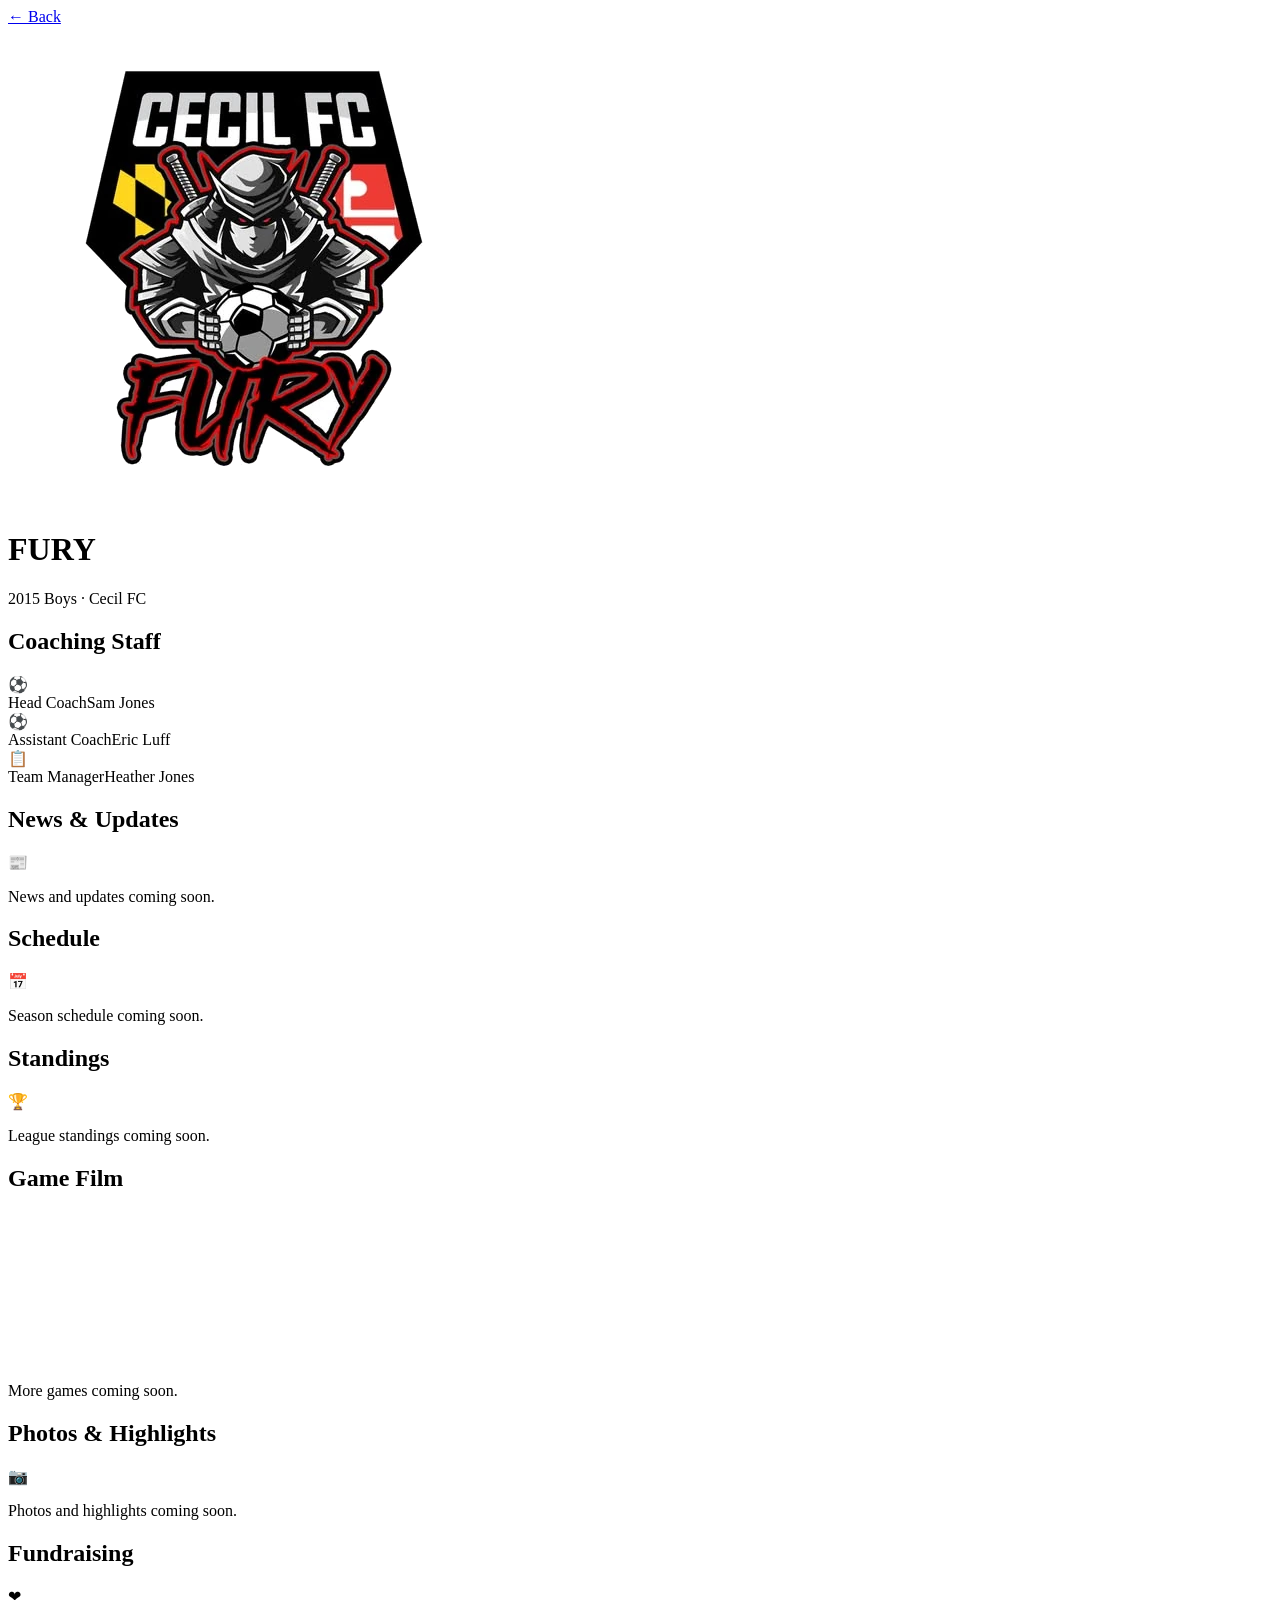
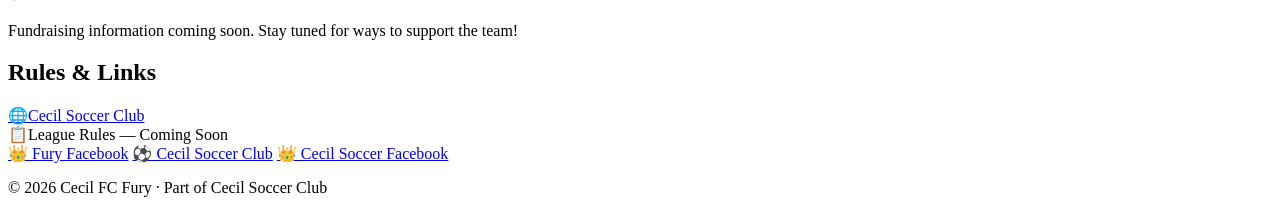
==== fury/index.html @ 48a92edd "Add Fury team page" ====
<!DOCTYPE html>
<html lang="en">
<head><meta charset="UTF-8"><meta name="viewport" content="width=device-width,initial-scale=1.0">
<title>Cecil FC Fury | 2015 Boys</title>
<link rel="stylesheet" href="../assets/css/team.css">
</head>
<body class="team-page fury-page">
<header class="team-header fury-header">
<a href="../index.html" class="back-btn">&#8592; Back</a>
<div class="header-content">
<picture><source srcset="../assets/img/fury.webp" type="image/webp"><img src="../assets/img/fury.png" alt="Cecil FC Fury" class="header-crest"></picture>
<div class="header-text"><h1 class="header-title fury-text">FURY</h1><p class="header-sub">2015 Boys &middot; Cecil FC</p></div>
</div></header>
<main class="team-main">
<section class="team-section"><h2 class="section-title fury-text">Coaching Staff</h2>
<div class="coaches-grid">
<div class="coach-card"><div class="coach-icon">&#9917;</div><div class="coach-info"><span class="coach-role">Head Coach</span><span class="coach-name">Sam Jones</span></div></div>
<div class="coach-card"><div class="coach-icon">&#9917;</div><div class="coach-info"><span class="coach-role">Assistant Coach</span><span class="coach-name">Eric Luff</span></div></div>
<div class="coach-card"><div class="coach-icon">&#128203;</div><div class="coach-info"><span class="coach-role">Team Manager</span><span class="coach-name">Heather Jones</span></div></div>
</div></section>
<section class="team-section"><h2 class="section-title fury-text">News &amp; Updates</h2>
<div class="placeholder-box"><span class="placeholder-icon">&#128240;</span><p>News and updates coming soon.</p></div></section>
<section class="team-section"><h2 class="section-title fury-text">Schedule</h2>
<div class="placeholder-box"><span class="placeholder-icon">&#128197;</span><p>Season schedule coming soon.</p></div></section>
<section class="team-section"><h2 class="section-title fury-text">Standings</h2>
<div class="placeholder-box"><span class="placeholder-icon">&#127942;</span><p>League standings coming soon.</p></div></section>
<section class="team-section"><h2 class="section-title fury-text">Game Film</h2>
<div class="video-container"><iframe src="https://app.veo.co/matches/20260510-2015-boys-fury-vs-catonsville-sc-2014-blue-v3a23af3/embed" frameborder="0" allowfullscreen allow="autoplay; fullscreen" class="veo-embed"></iframe></div>
<p class="video-note">More games coming soon.</p></section>
<section class="team-section"><h2 class="section-title fury-text">Photos &amp; Highlights</h2>
<div class="placeholder-box"><span class="placeholder-icon">&#128247;</span><p>Photos and highlights coming soon.</p></div></section>
<section class="team-section"><h2 class="section-title fury-text">Fundraising</h2>
<div class="placeholder-box"><span class="placeholder-icon">&#10084;</span><p>Fundraising information coming soon. Stay tuned for ways to support the team!</p></div></section>
<section class="team-section"><h2 class="section-title fury-text">Rules &amp; Links</h2>
<div class="links-grid">
<a href="https://www.cecilsoccer.org/" target="_blank" class="link-card fury-link"><span class="link-icon">&#127760;</span><span>Cecil Soccer Club</span></a>
<div class="link-card link-placeholder"><span class="link-icon">&#128203;</span><span>League Rules &mdash; Coming Soon</span></div>
</div></section>
</main>
<footer class="team-footer">
<div class="footer-links">
<a href="https://www.facebook.com/cecilfc2015fury" target="_blank" class="footer-link">&#128081; Fury Facebook</a>
<a href="https://www.cecilsoccer.org/" target="_blank" class="footer-link">&#9917; Cecil Soccer Club</a>
<a href="https://www.facebook.com/CecilSoccer" target="_blank" class="footer-link">&#128081; Cecil Soccer Facebook</a>
</div>
<p class="footer-copy">&copy; 2026 Cecil FC Fury &middot; Part of Cecil Soccer Club</p>
</footer>
</body></html>
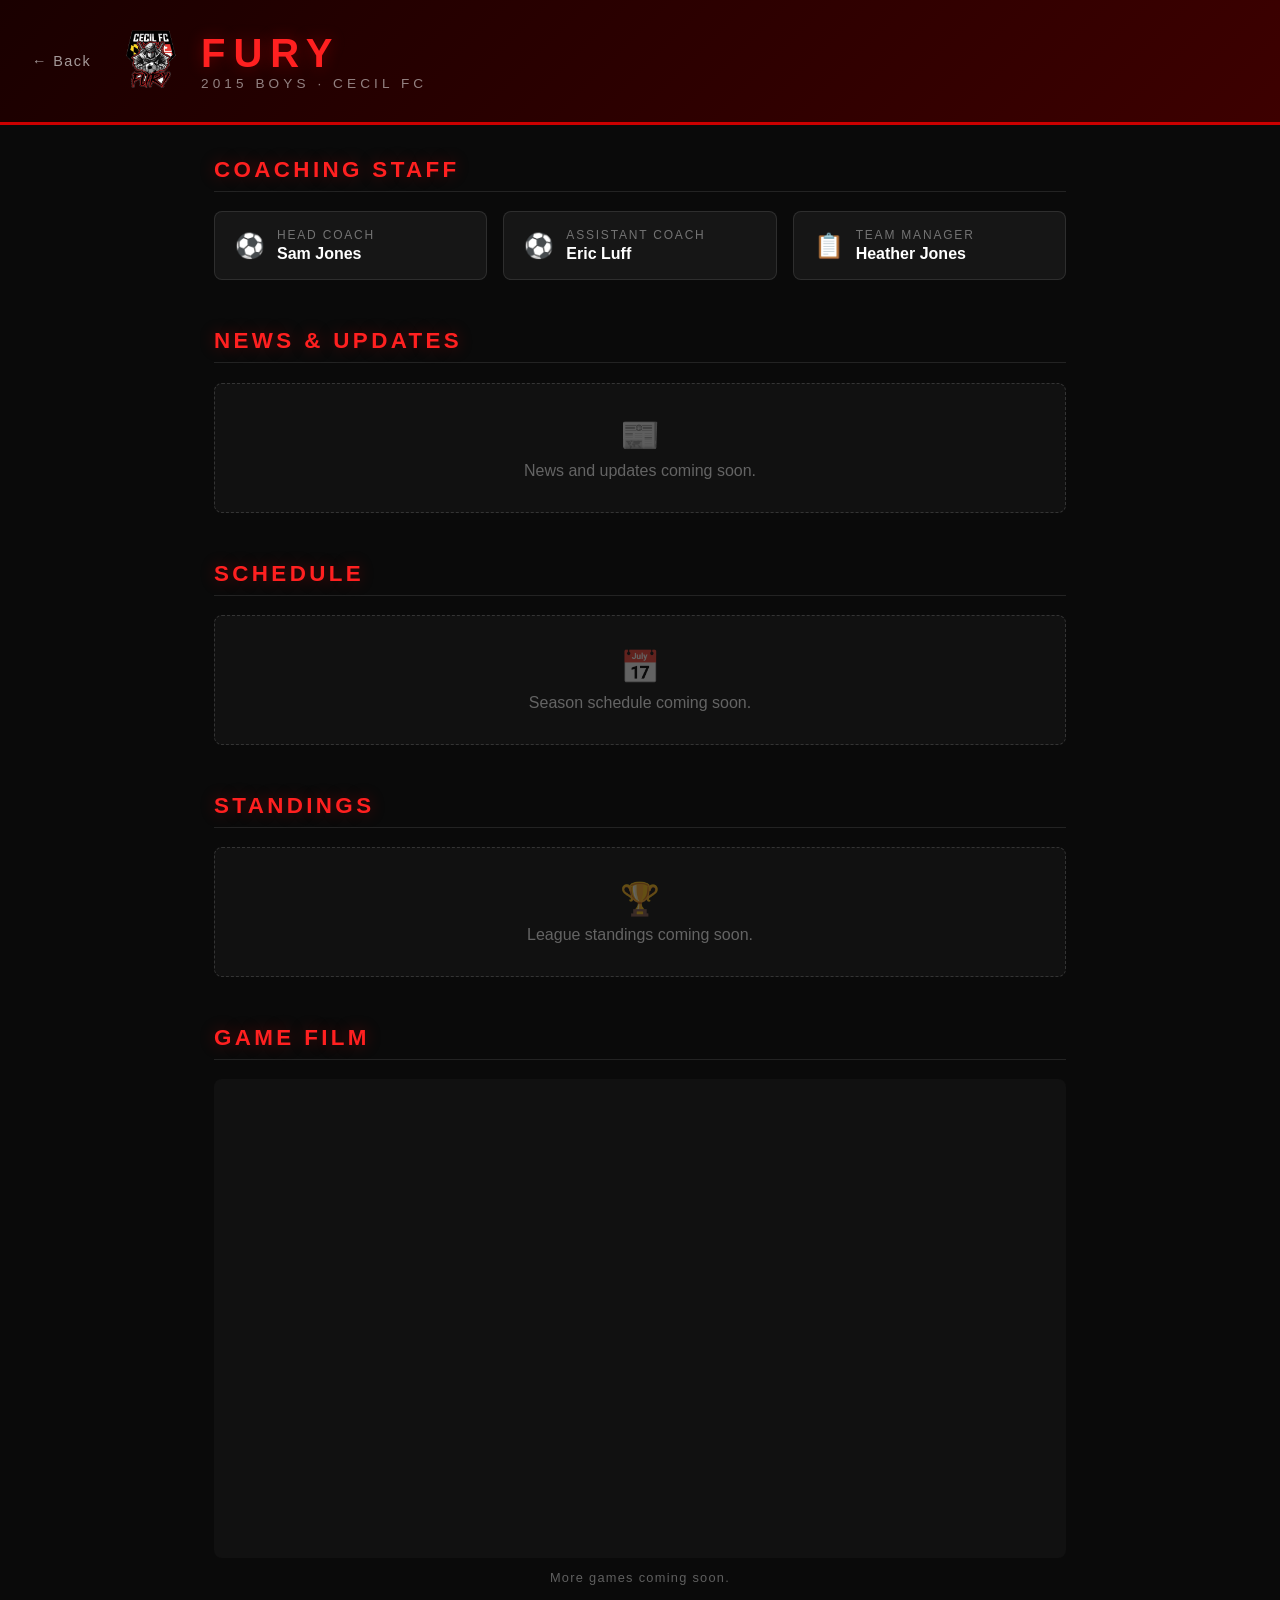
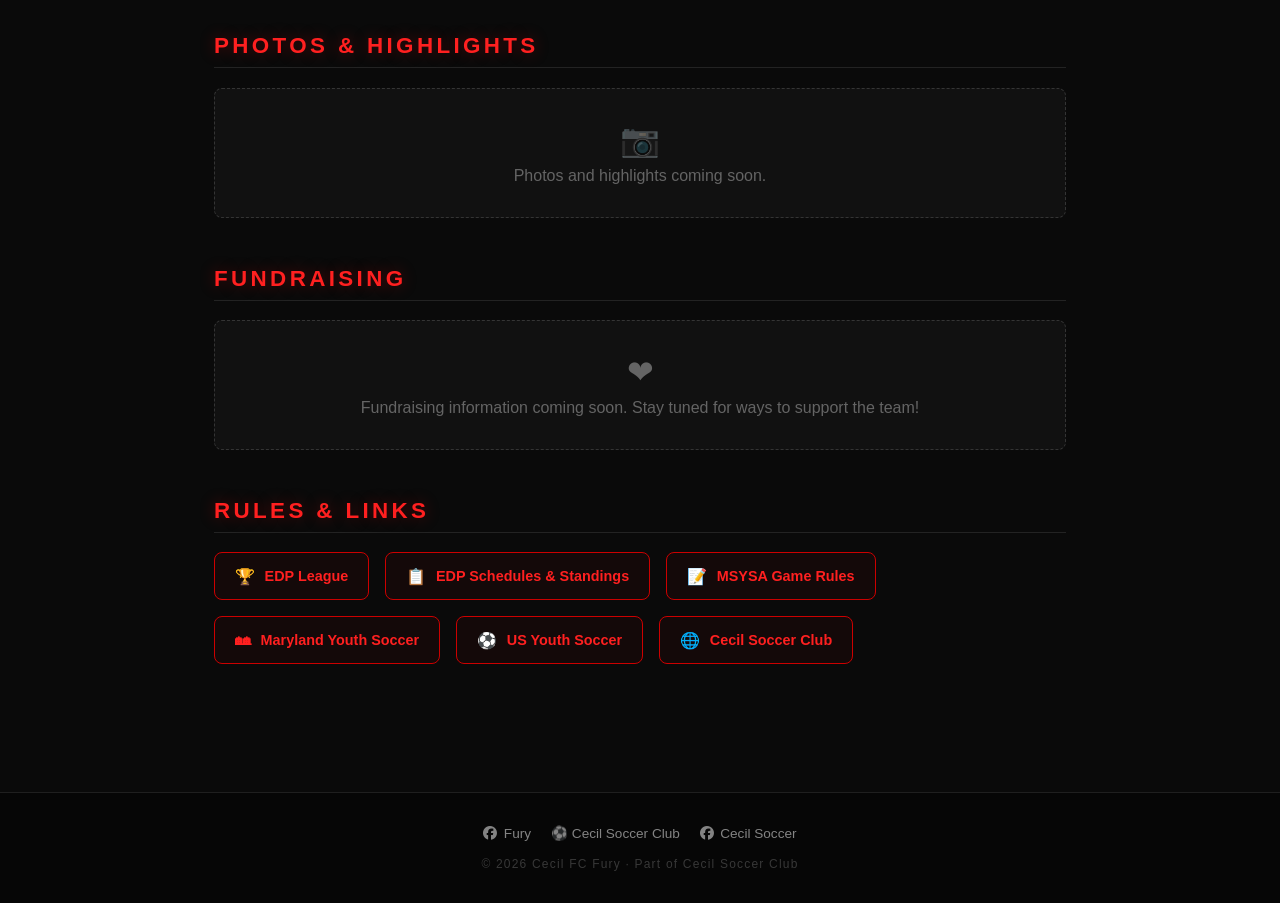
==== commit 0069460e: "Add FA icons to footer, full Rules & Links section (EDP, MSYSA, US Youth Soccer)" ====
--- a/fury/index.html
+++ b/fury/index.html
@@ -3,6 +3,7 @@
 <head><meta charset="UTF-8"><meta name="viewport" content="width=device-width,initial-scale=1.0">
 <title>Cecil FC Fury | 2015 Boys</title>
 <link rel="stylesheet" href="../assets/css/team.css">
+<link rel="stylesheet" href="https://cdnjs.cloudflare.com/ajax/libs/font-awesome/6.5.0/css/all.min.css">
 </head>
 <body class="team-page fury-page">
 <header class="team-header fury-header">
@@ -33,15 +34,19 @@
 <div class="placeholder-box"><span class="placeholder-icon">&#10084;</span><p>Fundraising information coming soon. Stay tuned for ways to support the team!</p></div></section>
 <section class="team-section"><h2 class="section-title fury-text">Rules &amp; Links</h2>
 <div class="links-grid">
+<a href="https://www.edpsoccer.com/edp-league/" target="_blank" class="link-card fury-link"><span class="link-icon">&#127942;</span><span>EDP League</span></a>
+<a href="https://www.edpsoccer.com/schedules-standings/" target="_blank" class="link-card fury-link"><span class="link-icon">&#128203;</span><span>EDP Schedules &amp; Standings</span></a>
+<a href="https://www.msysa.org/referee-resources/" target="_blank" class="link-card fury-link"><span class="link-icon">&#128221;</span><span>MSYSA Game Rules</span></a>
+<a href="https://www.msysa.org/" target="_blank" class="link-card fury-link"><span class="link-icon">&#127960;</span><span>Maryland Youth Soccer</span></a>
+<a href="https://www.usyouthsoccer.org/" target="_blank" class="link-card fury-link"><span class="link-icon">&#9917;</span><span>US Youth Soccer</span></a>
 <a href="https://www.cecilsoccer.org/" target="_blank" class="link-card fury-link"><span class="link-icon">&#127760;</span><span>Cecil Soccer Club</span></a>
-<div class="link-card link-placeholder"><span class="link-icon">&#128203;</span><span>League Rules &mdash; Coming Soon</span></div>
 </div></section>
 </main>
 <footer class="team-footer">
 <div class="footer-links">
-<a href="https://www.facebook.com/cecilfc2015fury" target="_blank" class="footer-link">&#128081; Fury Facebook</a>
+<a href="https://www.facebook.com/cecilfc2015fury" target="_blank" class="footer-link"><i class="fa-brands fa-facebook"></i> Fury</a>
 <a href="https://www.cecilsoccer.org/" target="_blank" class="footer-link">&#9917; Cecil Soccer Club</a>
-<a href="https://www.facebook.com/CecilSoccer" target="_blank" class="footer-link">&#128081; Cecil Soccer Facebook</a>
+<a href="https://www.facebook.com/CecilSoccer" target="_blank" class="footer-link"><i class="fa-brands fa-facebook"></i> Cecil Soccer</a>
 </div>
 <p class="footer-copy">&copy; 2026 Cecil FC Fury &middot; Part of Cecil Soccer Club</p>
 </footer>
--- a/assets/css/team.css
+++ b/assets/css/team.css
@@ -0,0 +1,43 @@
+*{margin:0;padding:0;box-sizing:border-box;}
+body.team-page{font-family:Arial,sans-serif;background:#0a0a0a;color:#fff;min-height:100vh;overflow-x:hidden;}
+.team-header{padding:1.5rem 2rem;display:flex;align-items:center;gap:1.5rem;border-bottom:3px solid;}
+.united-header{background:linear-gradient(135deg,#1a1a1a,#2d2200);border-color:#ffd700;}
+.fury-header{background:linear-gradient(135deg,#1a0000,#3d0000);border-color:#cc0000;}
+.back-btn{color:rgba(255,255,255,0.6);text-decoration:none;font-size:0.9rem;letter-spacing:0.1em;transition:color 0.2s;white-space:nowrap;}
+.back-btn:hover{color:#fff;}
+.header-content{display:flex;align-items:center;gap:1rem;flex:1;}
+.header-crest{width:70px;height:70px;object-fit:contain;}
+.header-title{font-family:'Arial Black',Impact,sans-serif;font-size:2.5rem;letter-spacing:0.2em;}
+.united-text{color:#ffd700;text-shadow:0 0 15px rgba(255,215,0,0.4);}
+.fury-text{color:#ff2020;text-shadow:0 0 15px rgba(204,0,0,0.4);}
+.header-sub{font-size:0.85rem;letter-spacing:0.3em;text-transform:uppercase;color:rgba(255,255,255,0.5);}
+.team-main{max-width:900px;margin:0 auto;padding:2rem 1.5rem;}
+.team-section{margin-bottom:3rem;}
+.section-title{font-family:'Arial Black',Impact,sans-serif;font-size:1.4rem;letter-spacing:0.15em;text-transform:uppercase;margin-bottom:1.2rem;padding-bottom:0.5rem;border-bottom:1px solid rgba(255,255,255,0.1);}
+.coaches-grid{display:flex;flex-wrap:wrap;gap:1rem;}
+.coach-card{display:flex;align-items:center;gap:0.75rem;background:rgba(255,255,255,0.05);border:1px solid rgba(255,255,255,0.1);border-radius:8px;padding:1rem 1.25rem;flex:1;min-width:200px;}
+.coach-icon{font-size:1.5rem;}
+.coach-info{display:flex;flex-direction:column;gap:0.2rem;}
+.coach-role{font-size:0.75rem;text-transform:uppercase;letter-spacing:0.15em;color:rgba(255,255,255,0.4);}
+.coach-name{font-size:1rem;font-weight:700;color:#fff;}
+.placeholder-box{background:rgba(255,255,255,0.03);border:1px dashed rgba(255,255,255,0.15);border-radius:8px;padding:2rem;text-align:center;color:rgba(255,255,255,0.35);}
+.placeholder-icon{display:block;font-size:2rem;margin-bottom:0.5rem;}
+.video-container{position:relative;width:100%;padding-bottom:56.25%;background:#111;border-radius:8px;overflow:hidden;}
+.veo-embed{position:absolute;top:0;left:0;width:100%;height:100%;border:none;}
+.video-note{margin-top:0.75rem;font-size:0.8rem;color:rgba(255,255,255,0.35);text-align:center;letter-spacing:0.1em;}
+.links-grid{display:flex;flex-wrap:wrap;gap:1rem;}
+.link-card{display:flex;align-items:center;gap:0.6rem;padding:0.85rem 1.25rem;border-radius:8px;border:1px solid;text-decoration:none;font-size:0.9rem;font-weight:600;transition:all 0.2s;}
+.united-link{color:#ffd700;border-color:#ffd700;background:rgba(255,215,0,0.05);}
+.united-link:hover{background:rgba(255,215,0,0.15);}
+.fury-link{color:#ff2020;border-color:#cc0000;background:rgba(204,0,0,0.05);}
+.fury-link:hover{background:rgba(204,0,0,0.15);}
+.link-placeholder{color:rgba(255,255,255,0.3);border-color:rgba(255,255,255,0.1);background:transparent;cursor:default;}
+.link-icon{font-size:1rem;}
+.team-footer{margin-top:3rem;padding:2rem 1.5rem;border-top:1px solid rgba(255,255,255,0.1);background:rgba(0,0,0,0.4);}
+.footer-links{display:flex;flex-wrap:wrap;gap:1.25rem;justify-content:center;margin-bottom:1rem;}
+.footer-link{display:flex;align-items:center;gap:0.4rem;color:rgba(255,255,255,0.5);text-decoration:none;font-size:0.85rem;transition:color 0.2s;}
+.footer-link:hover{color:#fff;}
+.fb-icon{width:16px;height:16px;}
+.footer-ball{font-size:0.9rem;}
+.footer-copy{text-align:center;font-size:0.75rem;color:rgba(255,255,255,0.2);letter-spacing:0.1em;}
+@media(max-width:600px){.header-title{font-size:1.8rem;}.coaches-grid{flex-direction:column;}.team-main{padding:1.5rem 1rem;}}
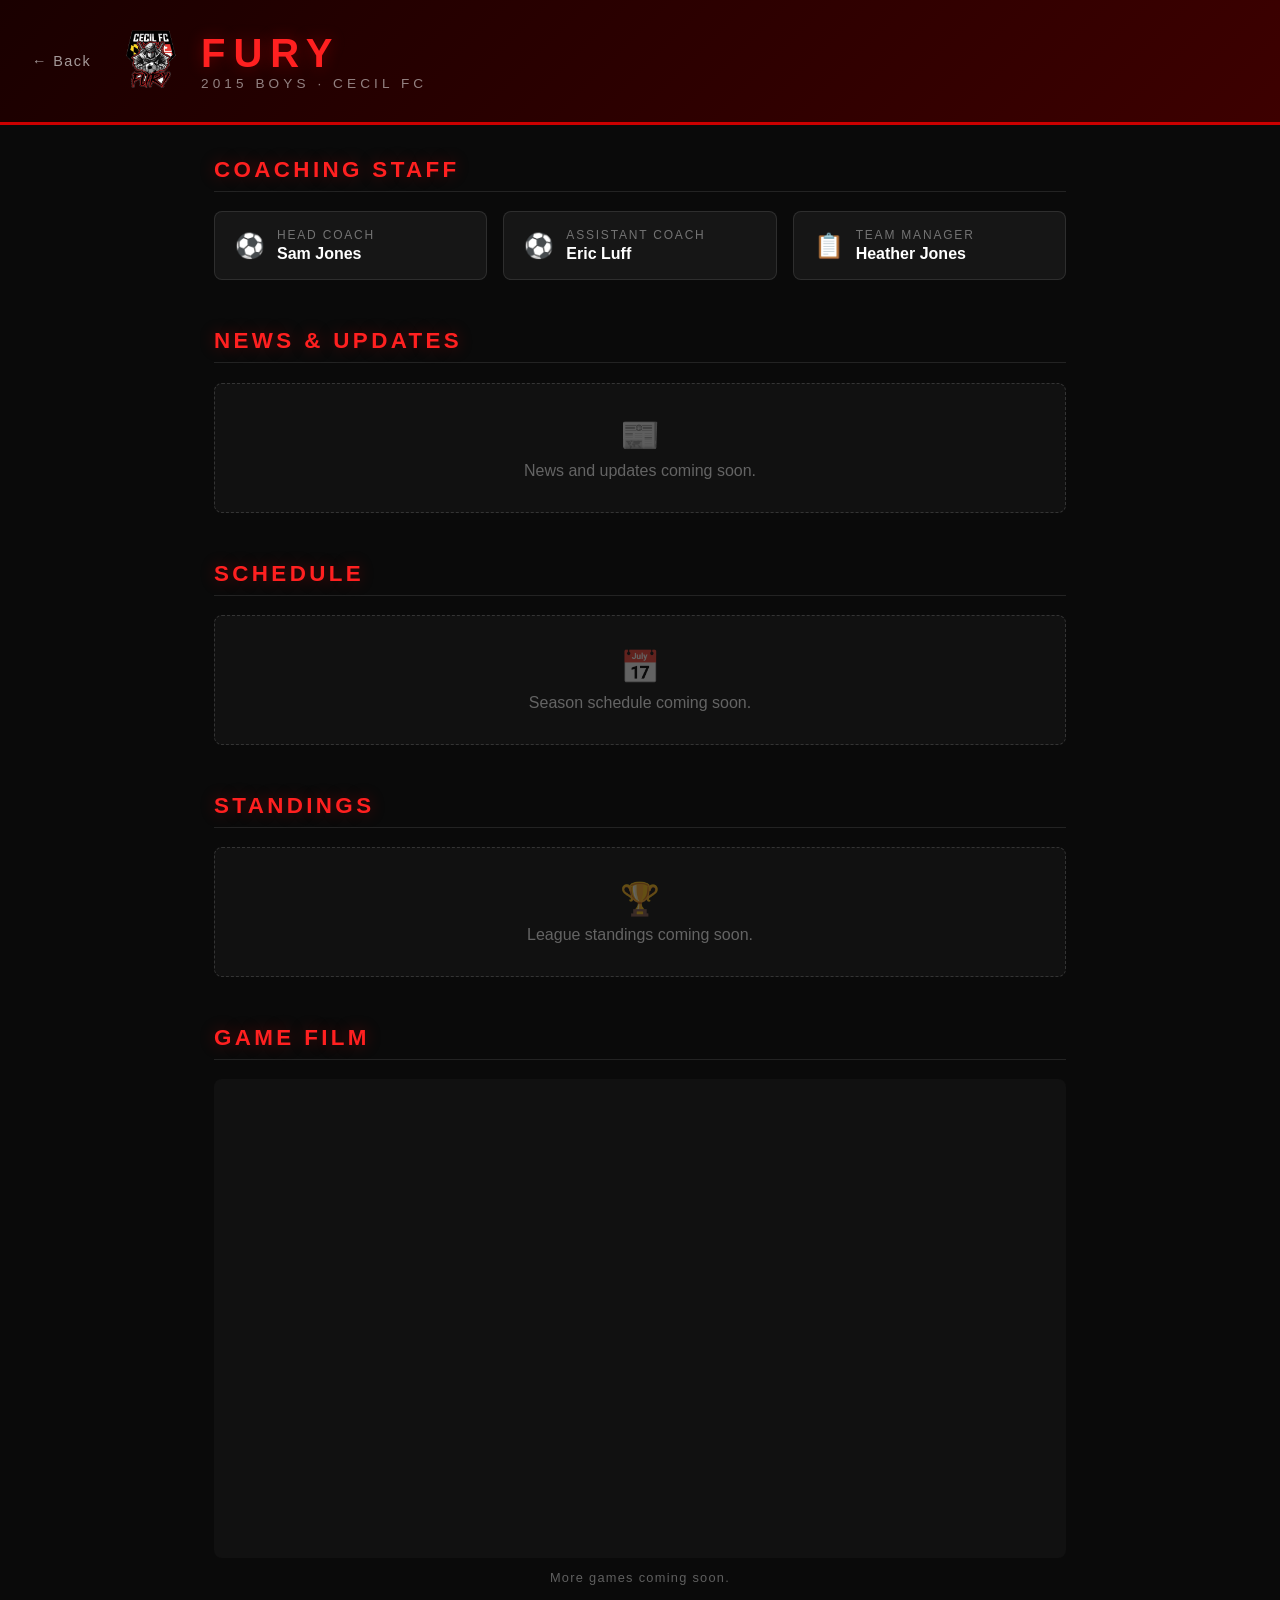
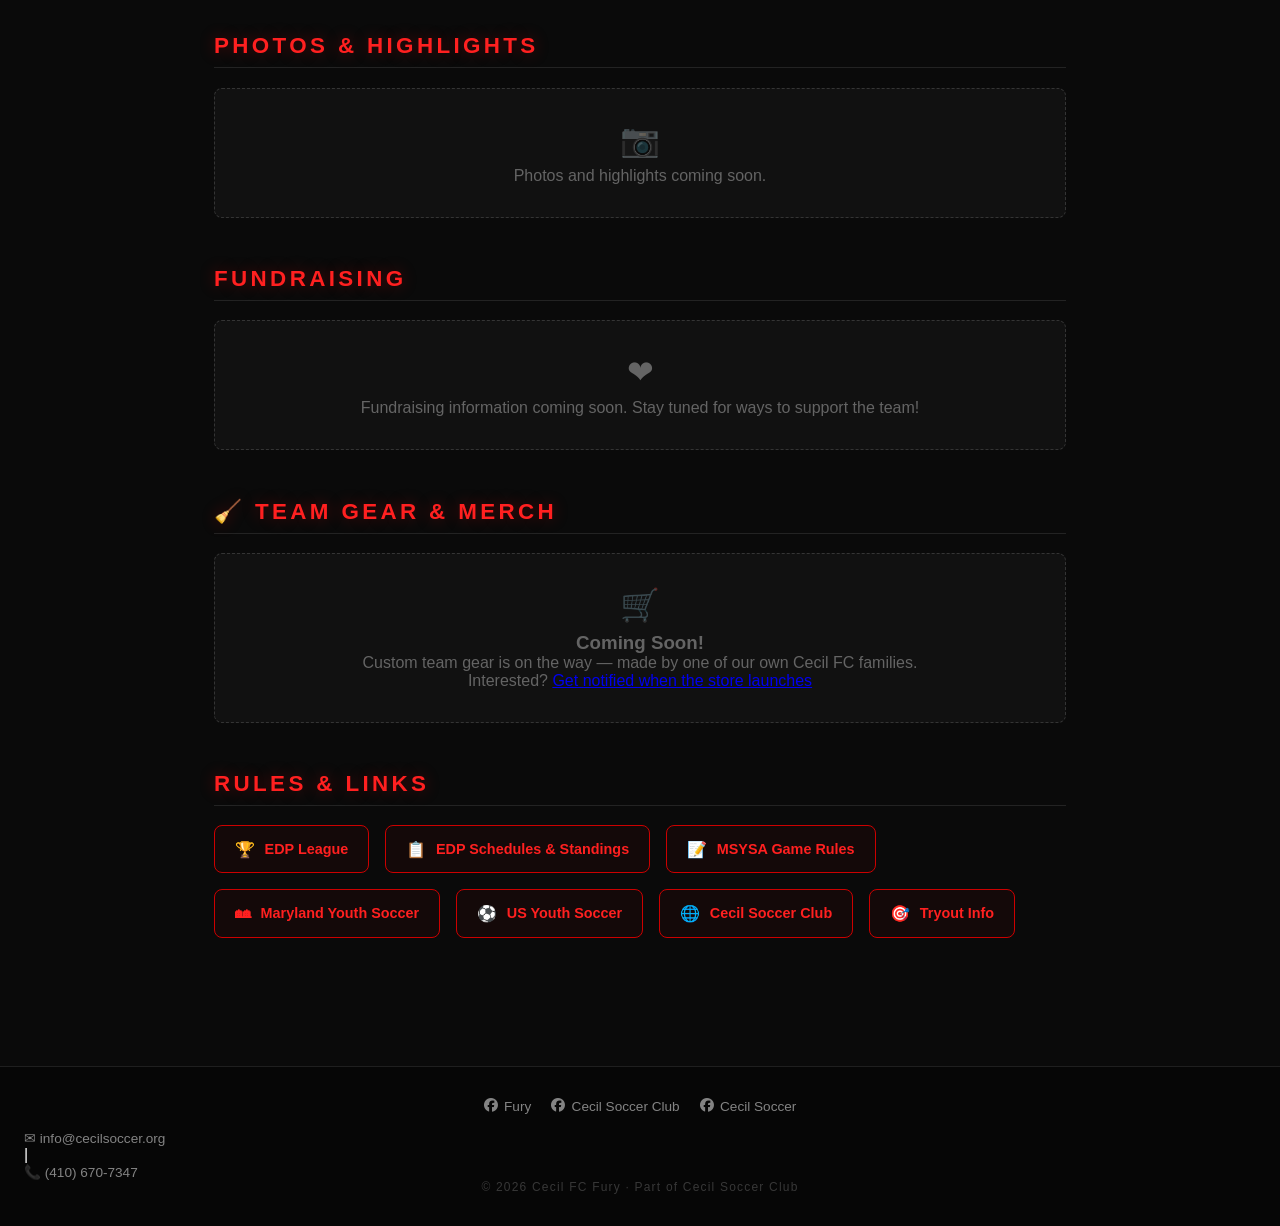
==== commit dfd070ac: "Add merch section, tryout link, contact info, fix footer FB icons" ====
--- a/fury/index.html
+++ b/fury/index.html
@@ -32,6 +32,8 @@
 <div class="placeholder-box"><span class="placeholder-icon">&#128247;</span><p>Photos and highlights coming soon.</p></div></section>
 <section class="team-section"><h2 class="section-title fury-text">Fundraising</h2>
 <div class="placeholder-box"><span class="placeholder-icon">&#10084;</span><p>Fundraising information coming soon. Stay tuned for ways to support the team!</p></div></section>
+<section class="team-section"><h2 class="section-title fury-text">&#129529; Team Gear &amp; Merch</h2>
+<div class="placeholder-box merch-box"><span class="placeholder-icon">&#128722;</span><h3>Coming Soon!</h3><p>Custom team gear is on the way &mdash; made by one of our own Cecil FC families.</p><p class="merch-contact">Interested? <a href="mailto:team@united-fury.com" class="merch-email">Get notified when the store launches</a></p></div></section>
 <section class="team-section"><h2 class="section-title fury-text">Rules &amp; Links</h2>
 <div class="links-grid">
 <a href="https://www.edpsoccer.com/edp-league/" target="_blank" class="link-card fury-link"><span class="link-icon">&#127942;</span><span>EDP League</span></a>
@@ -40,14 +42,15 @@
 <a href="https://www.msysa.org/" target="_blank" class="link-card fury-link"><span class="link-icon">&#127960;</span><span>Maryland Youth Soccer</span></a>
 <a href="https://www.usyouthsoccer.org/" target="_blank" class="link-card fury-link"><span class="link-icon">&#9917;</span><span>US Youth Soccer</span></a>
 <a href="https://www.cecilsoccer.org/" target="_blank" class="link-card fury-link"><span class="link-icon">&#127760;</span><span>Cecil Soccer Club</span></a>
+<a href="https://www.cecilsoccer.org/competitive-csl/tryout-info/" target="_blank" class="link-card fury-link"><span class="link-icon">&#127919;</span><span>Tryout Info</span></a>
 </div></section>
 </main>
 <footer class="team-footer">
 <div class="footer-links">
 <a href="https://www.facebook.com/cecilfc2015fury" target="_blank" class="footer-link"><i class="fa-brands fa-facebook"></i> Fury</a>
-<a href="https://www.cecilsoccer.org/" target="_blank" class="footer-link">&#9917; Cecil Soccer Club</a>
+<a href="https://www.cecilsoccer.org/" target="_blank" class="footer-link"><i class="fa-brands fa-facebook"></i> Cecil Soccer Club</a>
 <a href="https://www.facebook.com/CecilSoccer" target="_blank" class="footer-link"><i class="fa-brands fa-facebook"></i> Cecil Soccer</a>
 </div>
-<p class="footer-copy">&copy; 2026 Cecil FC Fury &middot; Part of Cecil Soccer Club</p>
+<div class="footer-contact"><a href="mailto:info@cecilsoccer.org" class="footer-link">&#9993; info@cecilsoccer.org</a><span class="footer-divider">|</span><a href="tel:4106707347" class="footer-link">&#128222; (410) 670-7347</a></div><p class="footer-copy">&copy; 2026 Cecil FC Fury &middot; Part of Cecil Soccer Club</p>
 </footer>
 </body></html>
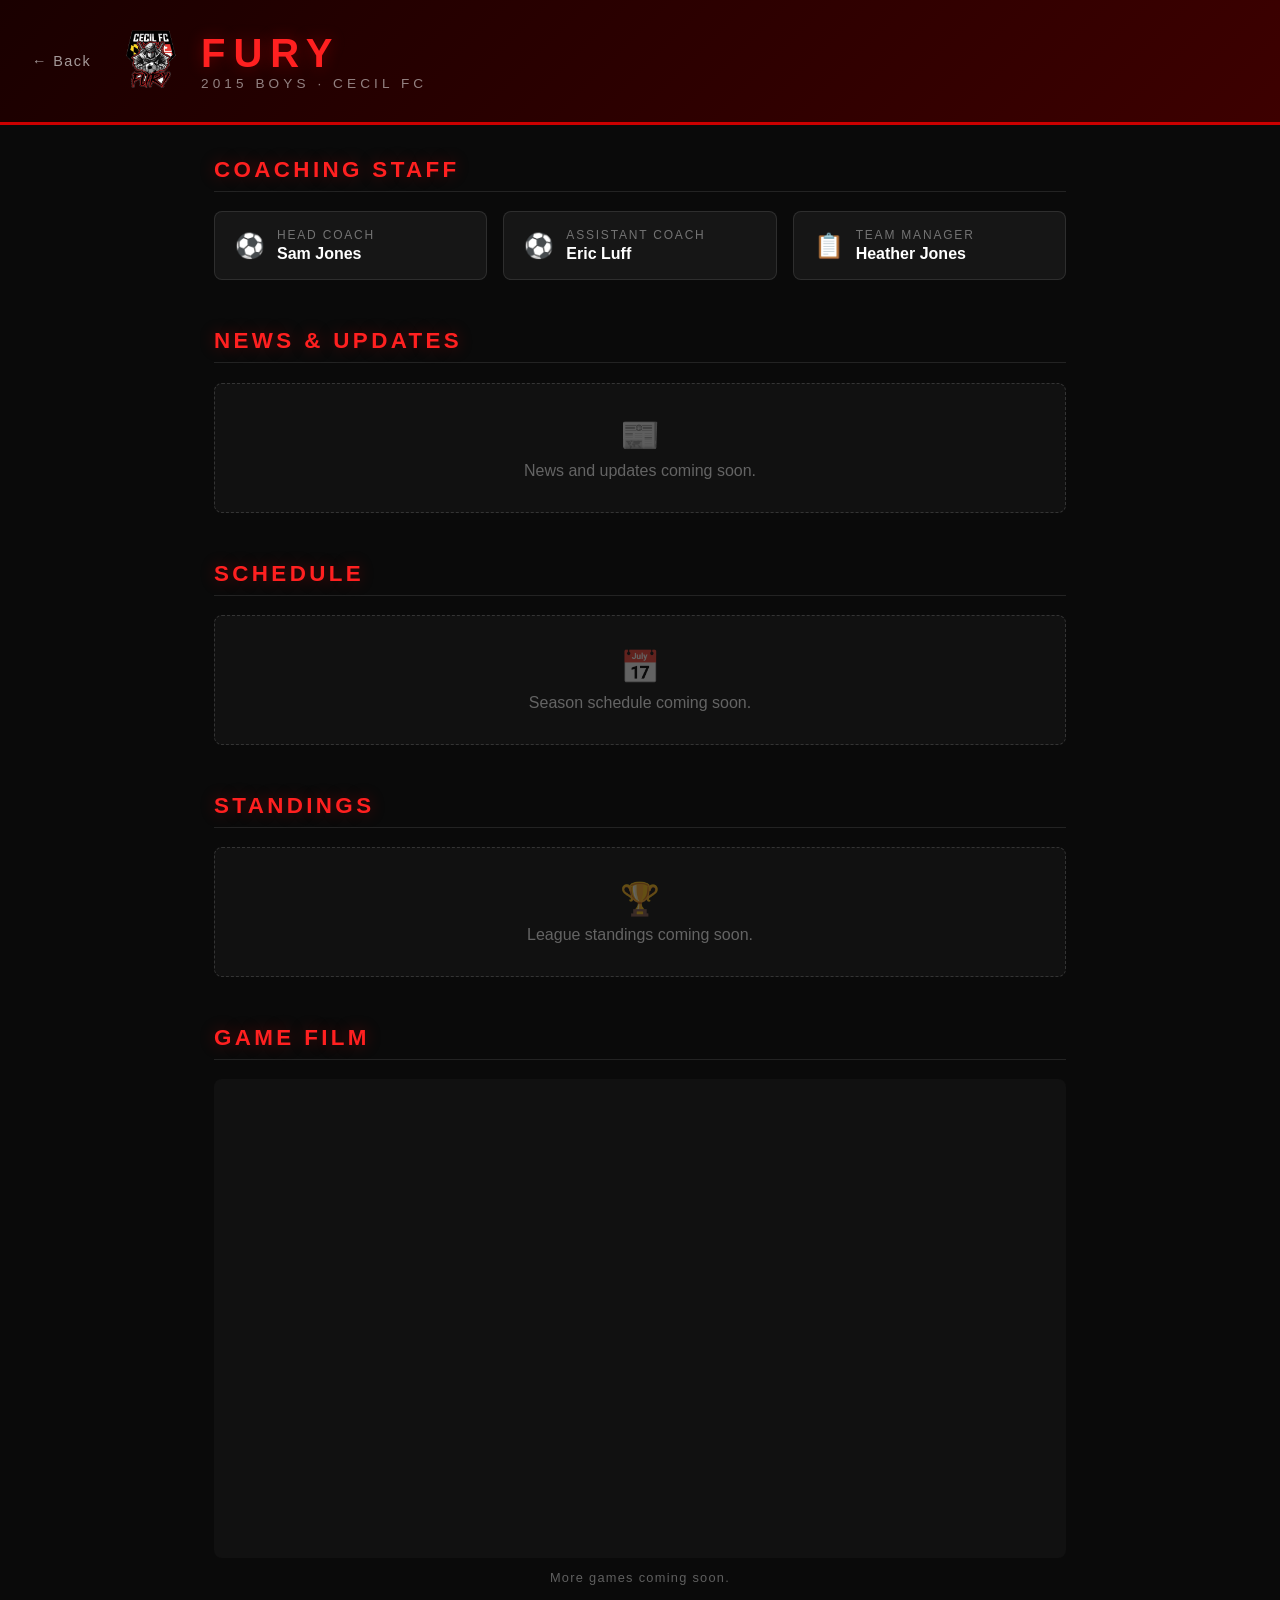
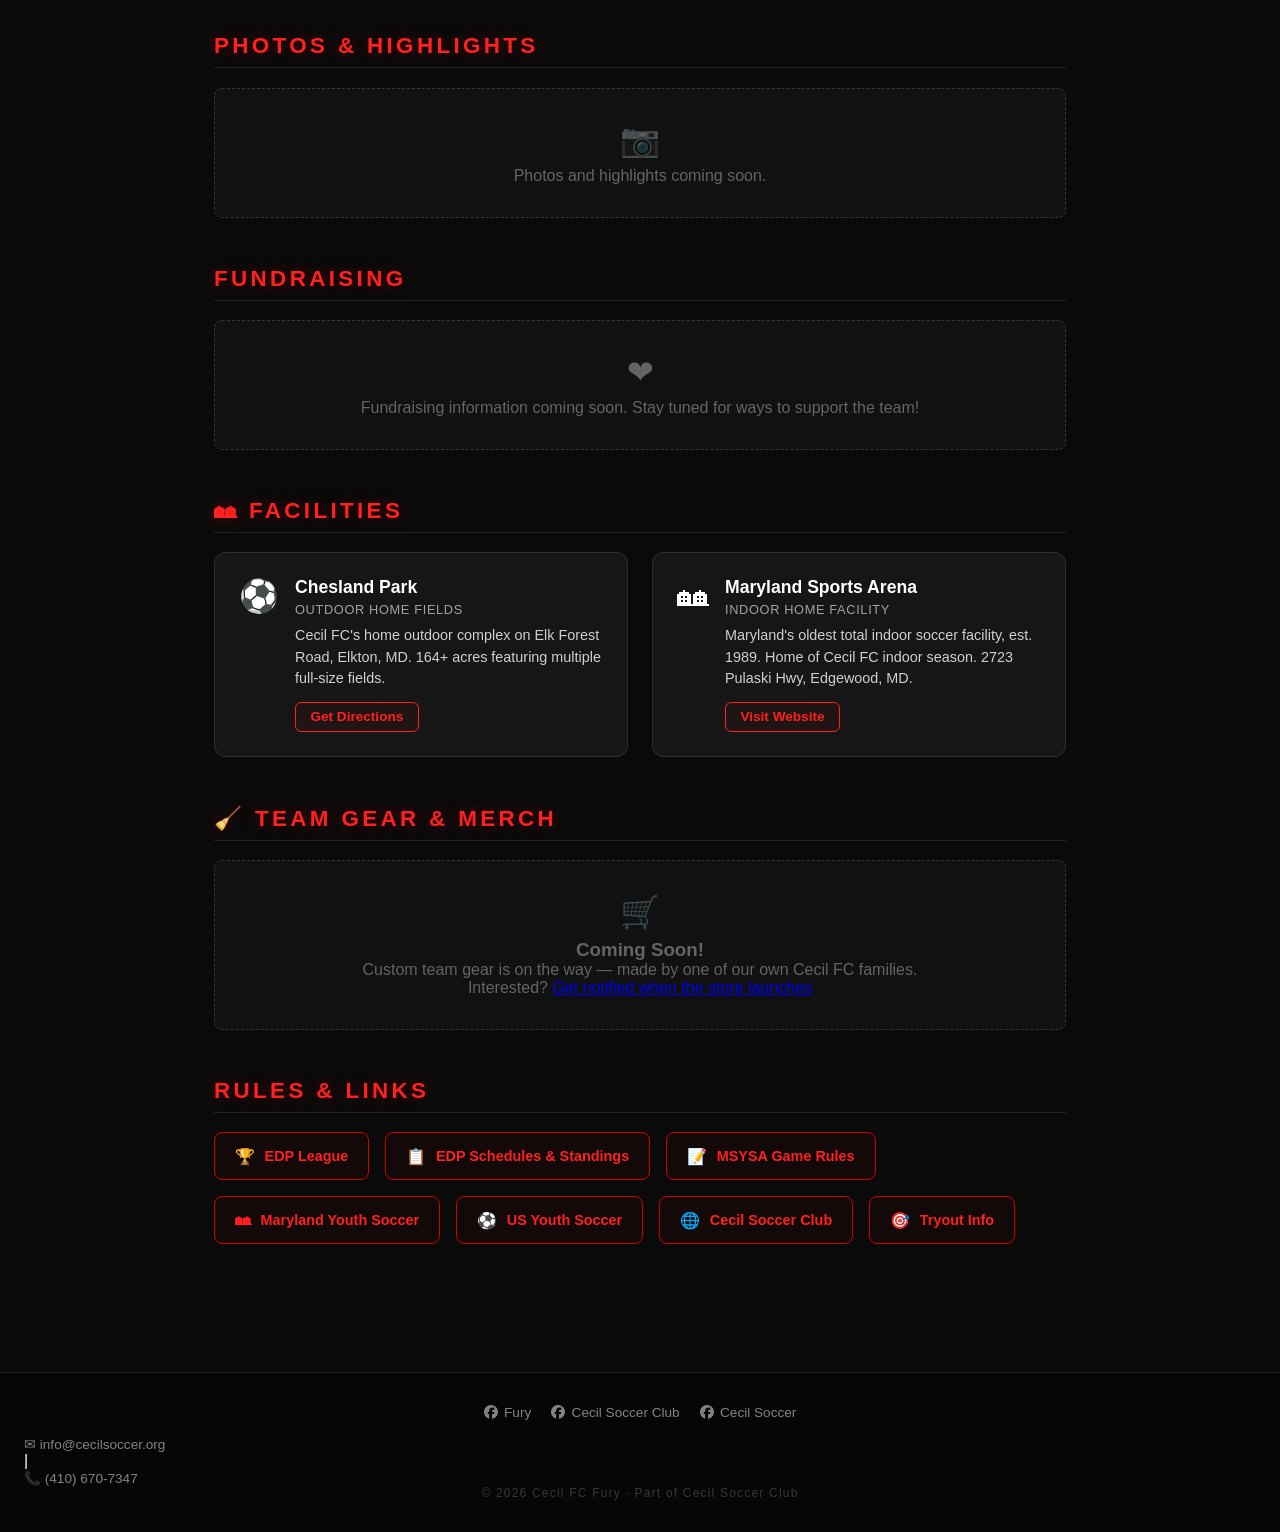
==== commit 15c9f01d: "Add Facilities section (Chesland Park + Maryland Sports Arena) to both team pages" ====
--- a/fury/index.html
+++ b/fury/index.html
@@ -32,6 +32,27 @@
 <div class="placeholder-box"><span class="placeholder-icon">&#128247;</span><p>Photos and highlights coming soon.</p></div></section>
 <section class="team-section"><h2 class="section-title fury-text">Fundraising</h2>
 <div class="placeholder-box"><span class="placeholder-icon">&#10084;</span><p>Fundraising information coming soon. Stay tuned for ways to support the team!</p></div></section>
+<section class="team-section"><h2 class="section-title fury-text">&#127960; Facilities</h2>
+<div class="facilities-grid">
+<div class="facility-card">
+<div class="facility-icon">&#9917;</div>
+<div class="facility-info">
+<h3 class="facility-name">Chesland Park</h3>
+<p class="facility-type">Outdoor Home Fields</p>
+<p class="facility-desc">Cecil FC's home outdoor complex on Elk Forest Road, Elkton, MD. 164+ acres featuring multiple full-size fields.</p>
+<a href="https://maps.google.com/?q=Chesland+Park+Elk+Forest+Road+Elkton+MD" target="_blank" class="facility-link fury-link">Get Directions</a>
+</div>
+</div>
+<div class="facility-card">
+<div class="facility-icon">&#127960;</div>
+<div class="facility-info">
+<h3 class="facility-name">Maryland Sports Arena</h3>
+<p class="facility-type">Indoor Home Facility</p>
+<p class="facility-desc">Maryland's oldest total indoor soccer facility, est. 1989. Home of Cecil FC indoor season. 2723 Pulaski Hwy, Edgewood, MD.</p>
+<a href="http://www.marylandsportsarena.com/" target="_blank" class="facility-link fury-link">Visit Website</a>
+</div>
+</div>
+</div></section>
 <section class="team-section"><h2 class="section-title fury-text">&#129529; Team Gear &amp; Merch</h2>
 <div class="placeholder-box merch-box"><span class="placeholder-icon">&#128722;</span><h3>Coming Soon!</h3><p>Custom team gear is on the way &mdash; made by one of our own Cecil FC families.</p><p class="merch-contact">Interested? <a href="mailto:team@united-fury.com" class="merch-email">Get notified when the store launches</a></p></div></section>
 <section class="team-section"><h2 class="section-title fury-text">Rules &amp; Links</h2>
--- a/assets/css/team.css
+++ b/assets/css/team.css
@@ -41,3 +41,56 @@
 .footer-ball{font-size:0.9rem;}
 .footer-copy{text-align:center;font-size:0.75rem;color:rgba(255,255,255,0.2);letter-spacing:0.1em;}
 @media(max-width:600px){.header-title{font-size:1.8rem;}.coaches-grid{flex-direction:column;}.team-main{padding:1.5rem 1rem;}}
+
+/* Facilities Section */
+.facilities-grid {
+  display: grid;
+  grid-template-columns: repeat(auto-fit, minmax(280px, 1fr));
+  gap: 1.5rem;
+  margin-top: 1rem;
+}
+.facility-card {
+  background: rgba(255,255,255,0.05);
+  border: 1px solid rgba(255,255,255,0.1);
+  border-radius: 12px;
+  padding: 1.5rem;
+  display: flex;
+  gap: 1rem;
+  align-items: flex-start;
+}
+.facility-icon {
+  font-size: 2rem;
+  flex-shrink: 0;
+}
+.facility-info h3.facility-name {
+  margin: 0 0 0.25rem;
+  font-size: 1.1rem;
+  font-weight: 700;
+  color: #fff;
+}
+.facility-type {
+  font-size: 0.8rem;
+  text-transform: uppercase;
+  letter-spacing: 0.05em;
+  opacity: 0.6;
+  margin: 0 0 0.5rem;
+}
+.facility-desc {
+  font-size: 0.9rem;
+  opacity: 0.8;
+  margin: 0 0 0.75rem;
+  line-height: 1.5;
+}
+.facility-link {
+  display: inline-block;
+  font-size: 0.85rem;
+  font-weight: 600;
+  padding: 0.4rem 0.9rem;
+  border-radius: 6px;
+  text-decoration: none;
+  border: 1px solid currentColor;
+  transition: background 0.2s;
+}
+.facility-link:hover {
+  background: rgba(255,255,255,0.1);
+}
